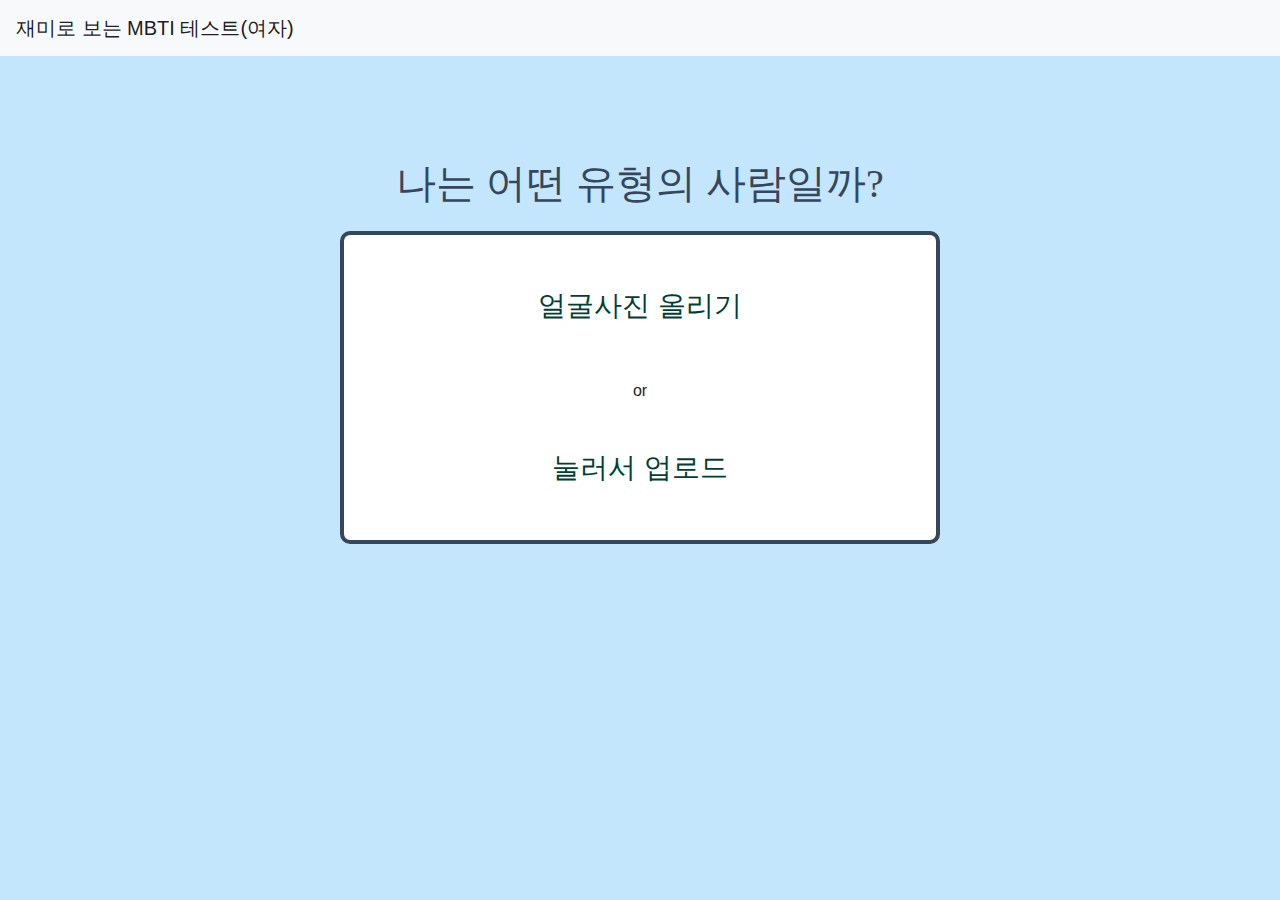
==== index1.html @ d7555dc5 "수정" ====
<!DOCTYPE html>
<html>
     <head>
    <!-- Required meta tags -->
    <meta charset="utf-8">
    <meta name="viewport" content="width=device-width, initial-scale=1, shrink-to-fit=no">

    <!-- Bootstrap CSS -->
    <link rel="stylesheet" href="https://stackpath.bootstrapcdn.com/bootstrap/4.4.1/css/bootstrap.min.css" integrity="sha384-Vkoo8x4CGsO3+Hhxv8T/Q5PaXtkKtu6ug5TOeNV6gBiFeWPGFN9MuhOf23Q9Ifjh" crossorigin="anonymous">

    <title>FaceMBTItest</title>
    <link rel="stylesheet" href="style.css">
         <!-- Go to www.addthis.com/dashboard to customize your tools -->
<script type="text/javascript" src="//s7.addthis.com/js/300/addthis_widget.js#pubid=ra-5eaf13680db924c8"></script>

</head>

<body>
    <!-- As a heading -->
<nav class="navbar navbar-light bg-light">
  <span class="navbar-brand mb-0 h1">재미로 보는 MBTI 테스트(여자)</span>
</nav>
    <section class="section">
        <h1 class="title">나는 어떤 유형의 사람일까?</h1>
    </section>
    <script class="jsbin" src="https://ajax.googleapis.com/ajax/libs/jquery/1/jquery.min.js"></script>
    <div class="file-upload">
       
        <div class="image-upload-wrap">
            <input class="file-upload-input" type='file' onchange="readURL(this);" accept="image/*" />
            <div class="drag-text" onclick="$('.file-upload-input').trigger( 'click' )">
                <br><h3>얼굴사진 올리기</h3><br>
                <br>or<br><br>
                <br><h3>눌러서 업로드</h3><br><br>
            </div>
        </div>
        <div class="file-upload-content">
            <img class="file-upload-image" id = "face-image" src="#" alt="your image" />
            <div id="label-container"></div>
            <div class="image-title-wrap">
                <button type="button" onclick="removeUpload()" class="remove-image">Remove
                    <span class="image-title">Uploaded Image</span>
                </button><br><br><br>
                <p class = 'result-message'></p>
                
                <!-- Go to www.addthis.com/dashboard to customize your tools -->
                <div class="addthis_inline_share_toolbox"></div>
                <br><br>
                <a class = "mbti-link" href ="https://www.16personalities.com/ko/%EB%AC%B4%EB%A3%8C-%EC%84%B1%EA%B2%A9-%EC%9C%A0%ED%98%95-%EA%B2%80%EC%82%AC" title = "mbti무료성격유형검사">MBTI 검사하러가기</a>
            
            </div>
        </div>
    </div><br><br><br><br><br><br><br><br>
    <div class="ad-banner">
        <ins class="kakao_ad_area" style="display:none;" 
 data-ad-unit    = "DAN-u85ngzonfpyq" 
 data-ad-width   = "320" 
 data-ad-height  = "100"></ins> 
<script type="text/javascript" src="//t1.daumcdn.net/kas/static/ba.min.js" async></script>
    </div>
        <!-- Optional JavaScript -->
    <!-- jQuery first, then Popper.js, then Bootstrap JS -->
    <script src="https://code.jquery.com/jquery-3.4.1.slim.min.js" integrity="sha384-J6qa4849blE2+poT4WnyKhv5vZF5SrPo0iEjwBvKU7imGFAV0wwj1yYfoRSJoZ+n" crossorigin="anonymous"></script>
    <script src="https://cdn.jsdelivr.net/npm/popper.js@1.16.0/dist/umd/popper.min.js" integrity="sha384-Q6E9RHvbIyZFJoft+2mJbHaEWldlvI9IOYy5n3zV9zzTtmI3UksdQRVvoxMfooAo" crossorigin="anonymous"></script>
    <script src="https://stackpath.bootstrapcdn.com/bootstrap/4.4.1/js/bootstrap.min.js" integrity="sha384-wfSDF2E50Y2D1uUdj0O3uMBJnjuUD4Ih7YwaYd1iqfktj0Uod8GCExl3Og8ifwB6" crossorigin="anonymous"></script>
    <script src="https://cdn.jsdelivr.net/npm/@tensorflow/tfjs@1.3.1/dist/tf.min.js"></script>
    <script src="https://cdn.jsdelivr.net/npm/@teachablemachine/image@0.8/dist/teachablemachine-image.min.js"></script>
    <script>
        function readURL(input) {
            if (input.files && input.files[0]) {
                var reader = new FileReader();
                reader.onload = function(e) {
                    $('.image-upload-wrap').hide();
                    $('.file-upload-image').attr('src', e.target.result);
                    $('.file-upload-content').show();
                    
                };
                reader.readAsDataURL(input.files[0]);
                init().then(()=>{
                    console.log("hello")
                    predict();
                });
                
            } else {
                removeUpload();
            }
        }

        function removeUpload() {
            $('.file-upload-input').replaceWith($('.file-upload-input').clone());
            $('.file-upload-content').hide();
            $('.image-upload-wrap').show();
        }
        $('.image-upload-wrap').bind('dragover', function() {
            $('.image-upload-wrap').addClass('image-dropping');
        });
        $('.image-upload-wrap').bind('dragleave', function() {
            $('.image-upload-wrap').removeClass('image-dropping');
        });
    </script>
    <script type="text/javascript">
        document.getElementById("label-container").style.display = "none";
        // More API functions here:
        // https://github.com/googlecreativelab/teachablemachine-community/tree/master/libraries/image
        // the link to your model provided by Teachable Machine export panel
        const URL = "https://teachablemachine.withgoogle.com/models/XZACNjoUG/";
        let model, webcam, labelContainer, maxPredictions;
        // Load the image model and setup the webcam
        async function init() {
            const modelURL = URL + "model.json";
            const metadataURL = URL + "metadata.json";
            // load the model and metadata
            // Refer to tmImage.loadFromFiles() in the API to support files from a file picker
            // or files from your local hard drive
            // Note: the pose library adds "tmImage" object to your window (window.tmImage)
            model = await tmImage.load(modelURL, metadataURL);
            maxPredictions = model.getTotalClasses();
            labelContainer = document.getElementById("label-container");
            for (let i = 0; i < maxPredictions; i++) { // and class labels
                labelContainer.appendChild(document.createElement("div"));
            }
        }
        
        async function predict() {
            // predict can take in an image, video or canvas html element
            var image = document.getElementById("face-image")
            const prediction = await model.predict(image, false);
            prediction.sort((a, b) => parseFloat(b.probability) - parseFloat(a.probability));
            console.log(prediction[0].className);
            var resultMessage; 
            switch(prediction[0].className){
                case "용의주도한전략가" :
                    resultMessage = "INTJ-A/INTJ-T" + '<br/>' + "당신은 '용의주도한전략가' 이군요!" + '<br/>' + "상상력이 풍부하며 철두철미한 계획을 세우는 전략가입니다."
                    break; 
                    case "논리적인사색가" :
                    resultMessage = "INTP-A/INTP-T" + '<br/>' + "당신은 '논리적인사색가' 이군요!" + '<br/>' + "끊임없이 새로운 지식에 목말라 하는 혁신가입니다."
                    break; 
                    case "대담한통솔자" :
                    resultMessage = "ENTJ-A/ENTJ-T" + '<br/>' + "당신은 '대담한통솔자' 이군요!" + '<br/>' + "대담하면서도 상상력이 풍부한 강한 의지의 소유자입니다."
                    break; 
                    case "뜨거운논쟁을즐기는변론가" :
                    resultMessage = "ENTP-A/ENTP-T" + '<br/>' + "당신은 '뜨거운논쟁을즐기는변론가' 이군요!" + '<br/>' + "지적인 도전을 두려워하지 않는 똑똑한 호기심을 가졌습니다."
                    break; 
                    case "선의의옹호자" :
                    resultMessage = "INFJ-A/INFJ-T" + '<br/>' + "당신은 '선의의옹호자' 이군요!" + '<br/>' + "조용하고 신비로우며 샘솟는 영감으로 지칠 줄 모르는 이상주의자입니다."
                    break; 
                    case "열정적인중재자" :
                    resultMessage = "INFP-A/INFP-T" + '<br/>' + "당신은 '열정적인중재자' 이군요!" + '<br/>' + "상냥한 성격의 이타주의자로 건강하고 밝은 사회 건설에 앞장서는 낭만가입니다."
                    break; 
                    case "정의로운사회운동가" :
                    resultMessage = "ENFJ-A/ENFJ-T" + '<br/>' + "당신은 '정의로운사회운동가' 이군요!" + '<br/>' + "넘치는 카리스마와 영향력으로 청중을 압도하는 리더입니다."
                    break; 
                    case "재기발랄한활동가" :
                    resultMessage = "ENFP-A/ENFP-T" + '<br/>' + "당신은 '재기발랄한활동가' 이군요!" + '<br/>' + "창의적이며 항상 웃을 거리를 찾아다니는 활발한 성격입니다."
                    break; 
                    case "청렴결백한논리주의자" :
                    resultMessage = "ISTJ-A/ISTJ-T" + '<br/>' + "당신은 '청렴결백한논리주의자' 이군요!" + '<br/>' + "사실에 근거하여 사고하며 현실주의자입니다."
                    break; 
                    case "용감한수호자" :
                    resultMessage = "ISFJ-A/ISFJ-T" + '<br/>' + "당신은 '용감한수호자' 이군요!" + '<br/>' + "소중한 이들을 수호하는 데 심혈을 기울이는 헌신적이며 성실한 방어자입니다."
                    break; 
                    case "엄격한관리자" :
                    resultMessage = "ESTJ-A/ESTJ-T" + '<br/>' + "당신은 '엄격한관리자' 이군요!" + '<br/>' + "사물이나 사람을 관리하는 데 타의 추종을 불허하는 뛰어난 실력을 갖춘 관리자입니다."
                    break; 
                    case "사교적인외교관" :
                    resultMessage = "ESFJ-A/ESFJ-T" + '<br/>' + "당신은 '사교적인외교관' 이군요!" + '<br/>' + "타인을 향한 세심한 관심과 사교적인 성향으로 인기가 많고 타인을 돕는데 열성적입니다."
                    break; 
                    case "만능재주꾼" :
                    resultMessage = "ISTP-A/ISTP-T" + '<br/>' + "당신은 '만능재주꾼' 이군요!" + '<br/>' + "대담하고 현실적인 성향으로 다양한 도구 사용에 능숙합니다."
                    break; 
                    case "호기심많은예술가" :
                    resultMessage = "ISFP-A/ISFP-T" + '<br/>' + "당신은 '호기심많은예술가' 이군요!" + '<br/>' + "항시 새로운 것을 찾아 시도하거나 도전할 준비가 되어 있습니다."
                    break; 
                    case "모험을즐기는사업가" :
                    resultMessage = "ESTP-A/ESTP-T" + '<br/>' + "당신은 '모험을즐기는사업가' 이군요!" + '<br/>' + "벼랑 끝의 아슬아슬한 삶을 진정으로 즐길 줄 아는 사람입니다."
                    break; 
                    case "자유로운영혼의연예인" :
                    resultMessage = "ESFP-A/ESFP-T" + '<br/>' + "당신은 '자유로운영혼의연예인' 이군요!" + '<br/>' + "즉흥적이며 열정과 에너지가 넘치는 연예인같은 사람입니다."
                    break; 
                    default: 
                    resultMessage = "당신이 어떤 성격인지 파악이 안됩니다."
            }
            $('.result-message').html(resultMessage);
            for (let i = 0; i < maxPredictions; i++) {
            const classPrediction =
             prediction[i].className + ": " + prediction[i].probability.toFixed(2);
            labelContainer.childNodes[i].innerHTML = classPrediction;
            }
        }
    </script>

</body>
<!--Copyright (c) 2020 by Aaron Vanston (https://codepen.io/aaronvanston/pen/yNYOXR)

Permission is hereby granted, free of charge, to any person obtaining a copy of this software and associated documentation files (the "Software"), to deal in the Software without restriction, including without limitation the rights to use, copy, modify, merge, publish, distribute, sublicense, and/or sell copies of the Software, and to permit persons to whom the Software is furnished to do so, subject to the following conditions:

The above copyright notice and this permission notice shall be included in all copies or substantial portions of the Software.

THE SOFTWARE IS PROVIDED "AS IS", WITHOUT WARRANTY OF ANY KIND, EXPRESS OR IMPLIED, INCLUDING BUT NOT LIMITED TO THE WARRANTIES OF MERCHANTABILITY, FITNESS FOR A PARTICULAR PURPOSE AND NONINFRINGEMENT. IN NO EVENT SHALL THE AUTHORS OR COPYRIGHT HOLDERS BE LIABLE FOR ANY CLAIM, DAMAGES OR OTHER LIABILITY, WHETHER IN AN ACTION OF CONTRACT, TORT OR OTHERWISE, ARISING FROM, OUT OF OR IN CONNECTION WITH THE SOFTWARE OR THE USE OR OTHER DEALINGS IN THE SOFTWARE. -->

</html>
---- style.css ----
body {
    font-family: sans-serif;
    background-color: #c3e6fc;
}
.result-message {
    font-size: 20px;
}
.file-upload {
    background-color: #c3e6fc;
    width: 600px;
    margin: 0 auto;
}

.file-upload-btn {
    width: 100%;
    margin: 0;
    color: #fff;
    background: #1fb264;
    border: none;
    padding: 10px;
    border-radius: 4px;
    border-bottom: 4px solid #15824b;
    transition: all 0.2s ease;
    outline: none;
    text-transform: uppercase;
    font-weight: 700;
}

.file-upload-btn:hover {
    background: #1aa059;
    color: #ffffff;
    transition: all 0.2s ease;
    cursor: pointer;
}

.file-upload-btn:active {
    border: 0;
    transition: all 0.2s ease;
}

.file-upload-content {
    display: none;
    text-align: center;
}

.file-upload-input {
   
    margin: 0;
    padding: 0;
    width: 100%;
    height: 100%;
    outline: none;
    opacity: 0;
    cursor: pointer;
}

.image-upload-wrap {
    object-fit: contain;
    border-radius: 10px;
    border: solid 4px #35465d;
    background-color: #ffffff;

    margin-top: 20px;

    position: relative;
}

.image-dropping,
.image-upload-wrap:hover {
    background-color: #ffe9f4;
    border: 4px dashed #35465d;
}
.mbti-link,
.mbti-link:hover {
    font-family: NanumSquare;
    font-size: 20px;
    line-height: normal;
    text-align: center;
    color: #35465d;
    text-decoration: underline;
}

.image-title-wrap {
    padding: 0 15px 15px 15px;
    color: #222;
}

.drag-text {
    text-align: center;
}

.drag-text h3 {
    font-weight: 100;
    text-transform: uppercase;
    color: #003f34;
    padding: 0px 0;
}

.file-upload-image {
    max-height: 200px;
    max-width: 200px;
    margin: auto;
    padding: 20px;
}

.remove-image {
    width: 200px;
    margin: 0;
    color: #fff;
    background: #cd4535;
    border: none;
    padding: 10px;
    border-radius: 4px;
    border-bottom: 4px solid #b02818;
    transition: all 0.2s ease;
    outline: none;
    text-transform: uppercase;
    font-weight: 700;
}

.remove-image:hover {
    background: #c13b2a;
    color: #ffffff;
    transition: all 0.2s ease;
    cursor: pointer;
}

.remove-image:active {
    border: 0;
    transition: all 0.2s ease;
}
.section {
    margin-top: 100px;
}
.title {
    font-family: NanumSquare;
    font-size: 40px;
    line-height: normal;
    text-align: center;
    color: #35465d;
}
.subtitle {
    font-family: NanumSquare;
    font-size: 20px;
    line-height: normal;
    text-align: center;
    color: #35465d;
}
@media screen and (max-width: 600px) {
    html {
        font-size: 10px;
    }
    .navbar-brand {
        font-size: 2rem;
    }
}
.mbti-femalever {
    width: 100px;
    background-color: #289aff;
    color: #fff;
    padding: 20px 0;
    text-align: center;
    display: inline-block;
    font-size: 15px;
    margin: 4px;
    cursor: pointer;
    border-radius: 10px;
    
}
.mbti-malever {
    width: 100px;
    background-color: #289aff;
    color: #fff;
    padding: 20px 0;
    text-align: center;
    display: inline-block;
    font-size: 15px;
    margin: 4px;
    cursor: pointer;
    border-radius: 10px;
}
#container{
    text-align: center;
}
.youtube-link{
    vertical-align: top;
    text-align: left;
    font-size: 0.8rem;
    padding: 8px 9px;
}
.ad-banner {
    width: 320px;
    margin: 0 auto;
}
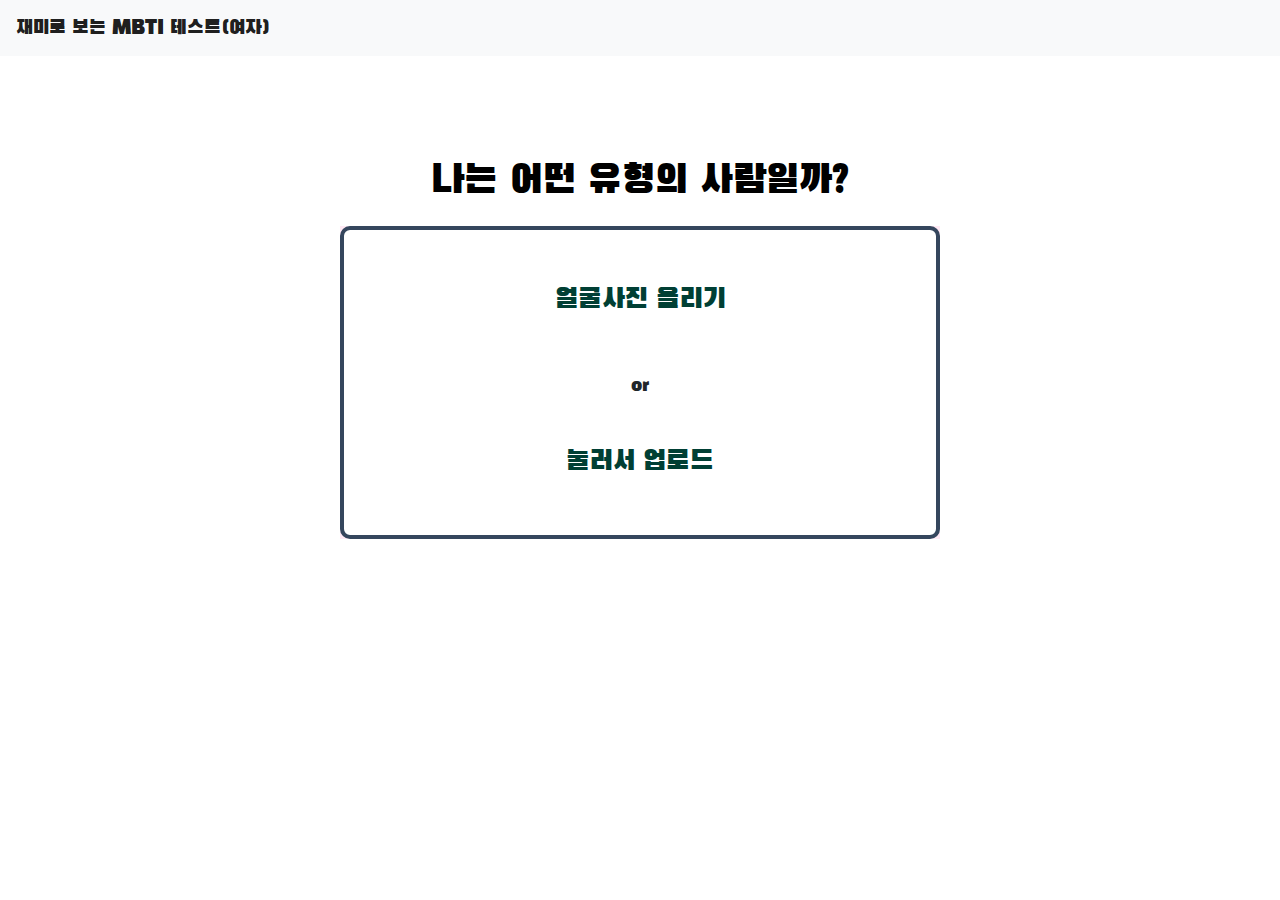
==== commit f435adb0: "change desig5" ====
--- a/index1.html
+++ b/index1.html
@@ -50,14 +50,8 @@
             
             </div>
         </div>
-    </div><br><br><br><br><br><br><br><br>
-    <div class="ad-banner">
-        <ins class="kakao_ad_area" style="display:none;" 
- data-ad-unit    = "DAN-u85ngzonfpyq" 
- data-ad-width   = "320" 
- data-ad-height  = "100"></ins> 
-<script type="text/javascript" src="//t1.daumcdn.net/kas/static/ba.min.js" async></script>
-    </div>
+    </div><br><br><br><br><br><br><br><br><br><br><br><br>
+   
         <!-- Optional JavaScript -->
     <!-- jQuery first, then Popper.js, then Bootstrap JS -->
     <script src="https://code.jquery.com/jquery-3.4.1.slim.min.js" integrity="sha384-J6qa4849blE2+poT4WnyKhv5vZF5SrPo0iEjwBvKU7imGFAV0wwj1yYfoRSJoZ+n" crossorigin="anonymous"></script>
--- a/style.css
+++ b/style.css
@@ -1,12 +1,15 @@
+ 
+
+@import url('https://fonts.googleapis.com/css2?family=Black+Han+Sans&display=swap');
 body {
-    font-family: sans-serif;
-    background-color: #c3e6fc;
+    font-family: 'Black Han Sans', sans-serif;
+    background-color: #ffffff;
 }
 .result-message {
     font-size: 20px;
 }
 .file-upload {
-    background-color: #c3e6fc;
+    background-color: #ffe9f4;
     width: 600px;
     margin: 0 auto;
 }
@@ -41,6 +44,7 @@
 .file-upload-content {
     display: none;
     text-align: center;
+
 }
 
 .file-upload-input {
@@ -72,11 +76,11 @@
 }
 .mbti-link,
 .mbti-link:hover {
-    font-family: NanumSquare;
+    font-family: 'Black Han Sans', sans-serif;
     font-size: 20px;
     line-height: normal;
     text-align: center;
-    color: #35465d;
+    color: #000000;
     text-decoration: underline;
 }
 
@@ -133,11 +137,11 @@
     margin-top: 100px;
 }
 .title {
-    font-family: NanumSquare;
+    font-family: 'Black Han Sans', sans-serif;
     font-size: 40px;
     line-height: normal;
     text-align: center;
-    color: #35465d;
+    color: #000000;
 }
 .subtitle {
     font-family: NanumSquare;
@@ -182,13 +186,4 @@
 #container{
     text-align: center;
 }
-.youtube-link{
-    vertical-align: top;
-    text-align: left;
-    font-size: 0.8rem;
-    padding: 8px 9px;
-}
-.ad-banner {
-    width: 320px;
-    margin: 0 auto;
-}+
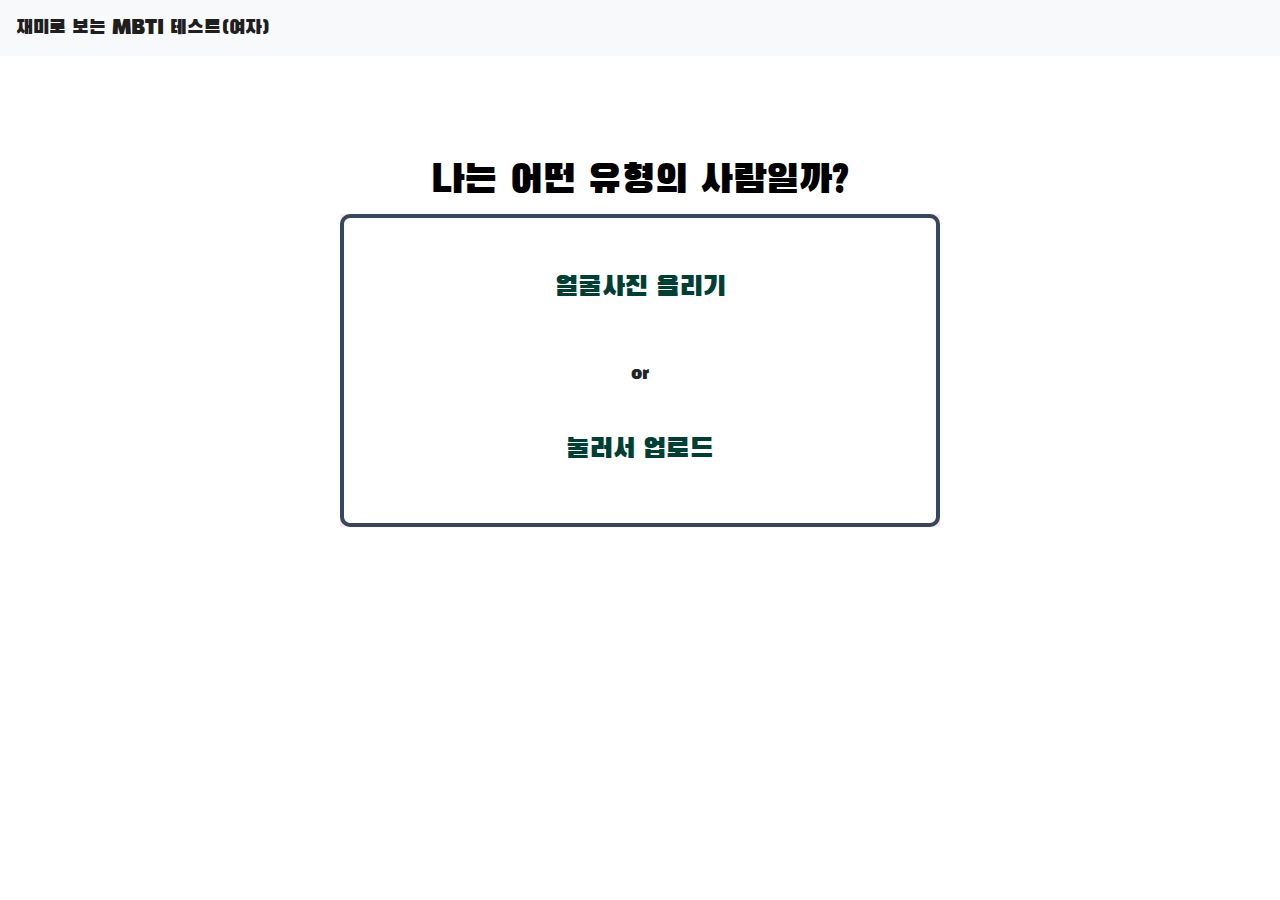
==== commit cc50176d: "change desig9" ====
--- a/style.css
+++ b/style.css
@@ -5,6 +5,9 @@
     font-family: 'Black Han Sans', sans-serif;
     background-color: #ffffff;
 }
+
+
+
 .result-message {
     font-size: 20px;
 }
@@ -63,10 +66,8 @@
     border-radius: 10px;
     border: solid 4px #35465d;
     background-color: #ffffff;
-
-    margin-top: 20px;
-
-    position: relative;
+    max-width: 100%; 
+    height: auto;"
 }
 
 .image-dropping,
@@ -185,5 +186,9 @@
 }
 #container{
     text-align: center;
+    }
+
+.drawing {
+    padding: 15% 4% 4% 4%;
 }
 
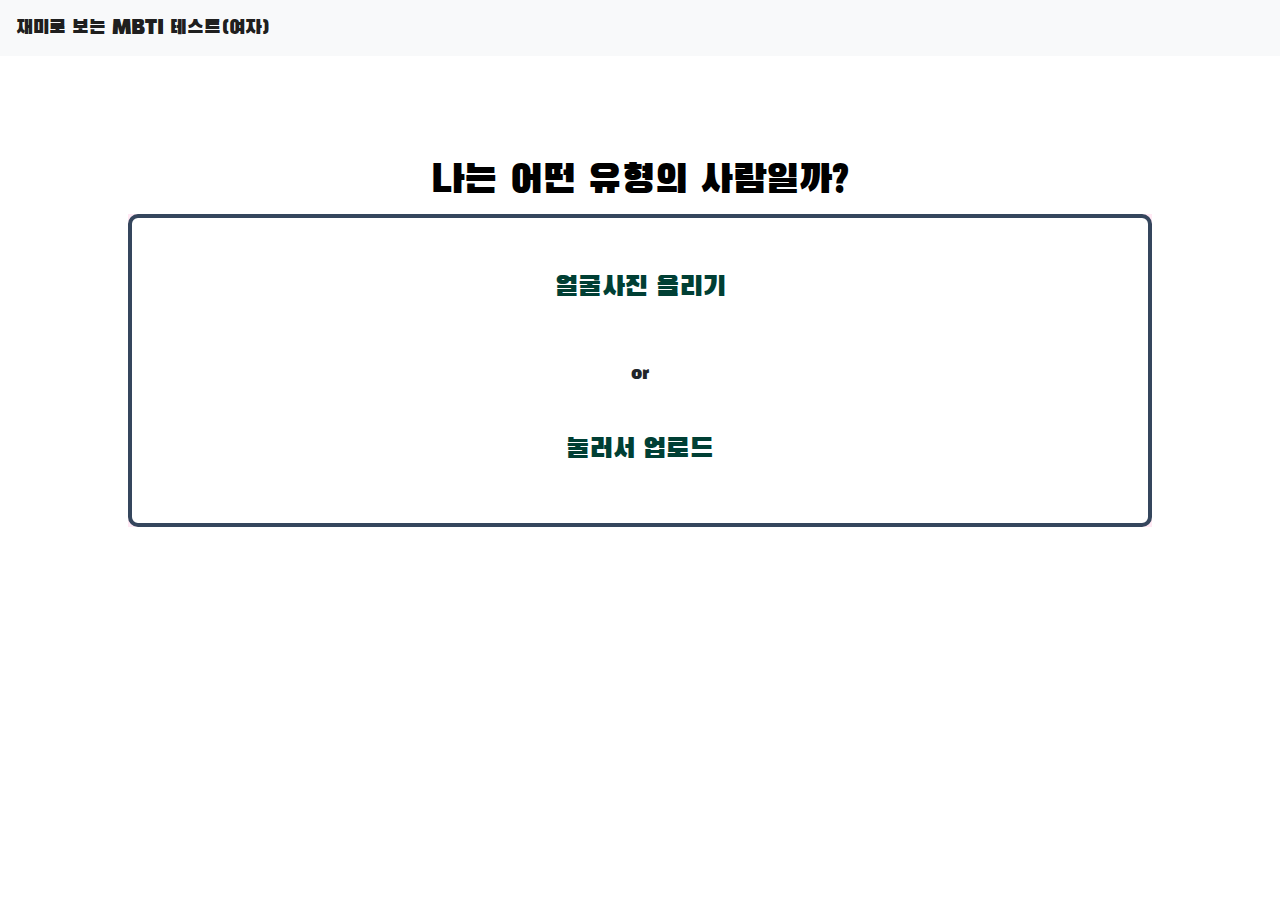
==== commit 2a8f4aee: "change desig19" ====
--- a/index1.html
+++ b/index1.html
@@ -3,8 +3,7 @@
      <head>
     <!-- Required meta tags -->
     <meta charset="utf-8">
-    <meta name="viewport" content="width=device-width, initial-scale=1, shrink-to-fit=no">
-
+     <meta name="viewport" content="width=device-width, initial-scale=1.0">
     <!-- Bootstrap CSS -->
     <link rel="stylesheet" href="https://stackpath.bootstrapcdn.com/bootstrap/4.4.1/css/bootstrap.min.css" integrity="sha384-Vkoo8x4CGsO3+Hhxv8T/Q5PaXtkKtu6ug5TOeNV6gBiFeWPGFN9MuhOf23Q9Ifjh" crossorigin="anonymous">
 
@@ -34,7 +33,7 @@
                 <br><h3>눌러서 업로드</h3><br><br>
             </div>
         </div>
-        <div class="file-upload-content">
+             <div class="file-upload-content">
             <img class="file-upload-image" id = "face-image" src="#" alt="your image" />
             <div id="label-container"></div>
             <div class="image-title-wrap">
@@ -50,7 +49,9 @@
             
             </div>
         </div>
-    </div><br><br><br><br><br><br><br><br><br><br><br><br>
+    </div>
+            
+       <br><br><br><br><br><br><br><br><br><br><br><br>
    
         <!-- Optional JavaScript -->
     <!-- jQuery first, then Popper.js, then Bootstrap JS -->
--- a/style.css
+++ b/style.css
@@ -7,14 +7,15 @@
 }
 
 
-
 .result-message {
     font-size: 20px;
 }
 .file-upload {
     background-color: #ffe9f4;
-    width: 600px;
+
     margin: 0 auto;
+    max-width: 80%; 
+    height: auto;
 }
 
 .file-upload-btn {
@@ -42,11 +43,13 @@
 .file-upload-btn:active {
     border: 0;
     transition: all 0.2s ease;
+    
 }
 
 .file-upload-content {
     display: none;
     text-align: center;
+    height: auto;
 
 }
 
@@ -66,8 +69,7 @@
     border-radius: 10px;
     border: solid 4px #35465d;
     background-color: #ffffff;
-    max-width: 100%; 
-    height: auto;"
+    
 }
 
 .image-dropping,
@@ -86,8 +88,11 @@
 }
 
 .image-title-wrap {
-    padding: 0 15px 15px 15px;
+    
     color: #222;
+    margin: 0 auto;
+    max-width: 100%; 
+    height: auto;
 }
 
 .drag-text {
@@ -188,7 +193,3 @@
     text-align: center;
     }
 
-.drawing {
-    padding: 15% 4% 4% 4%;
-}
-
